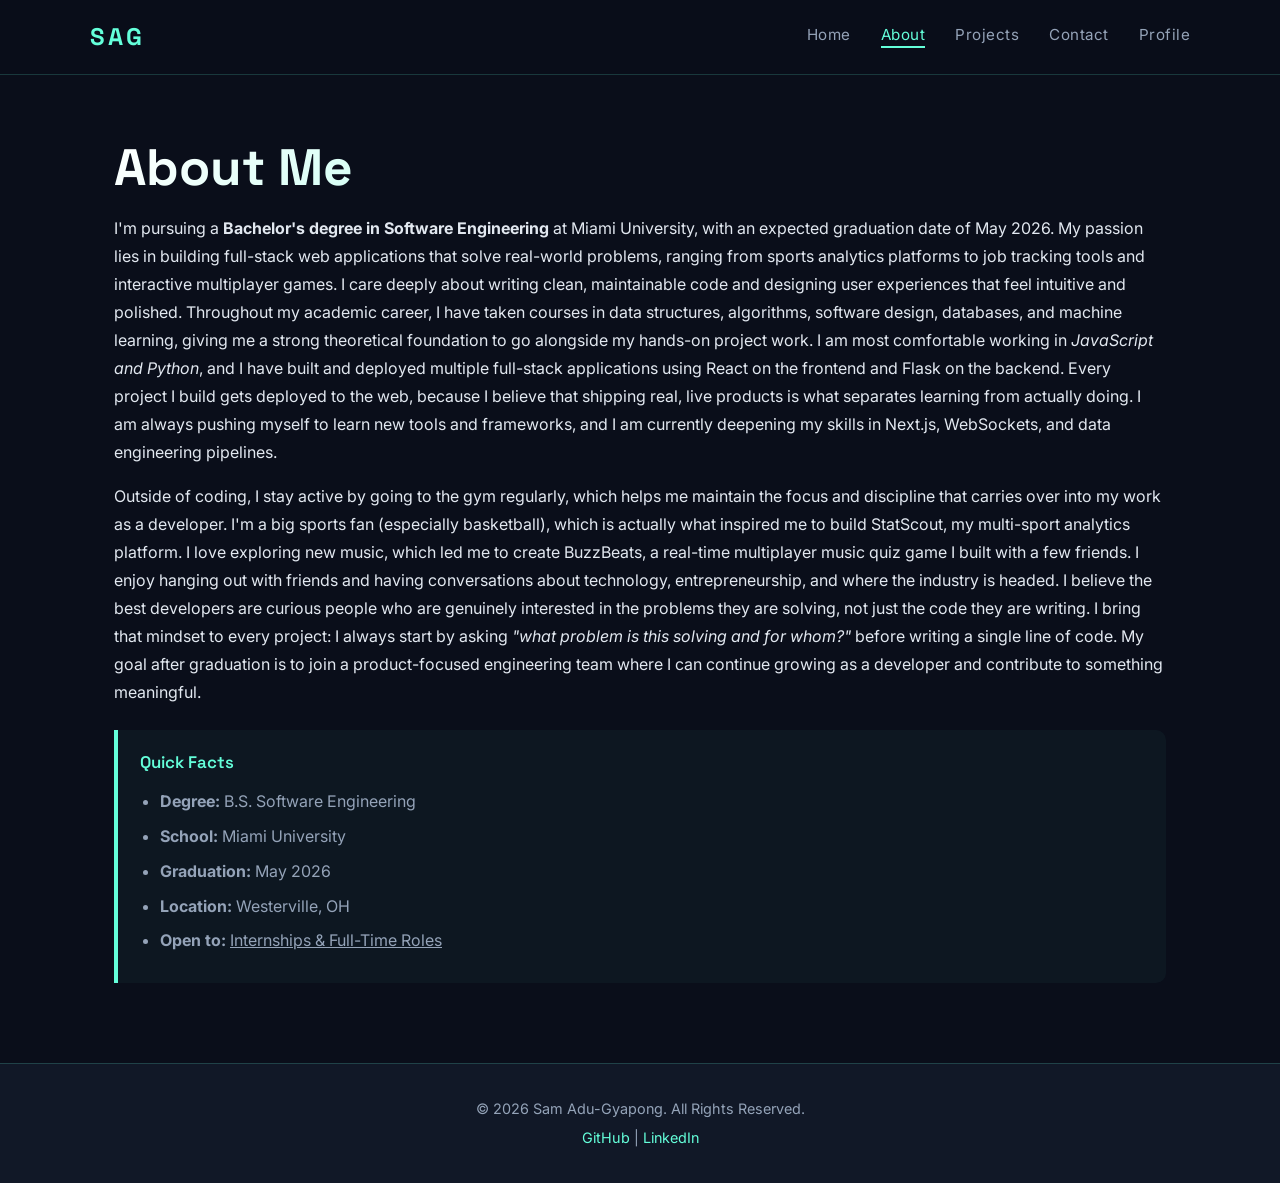
==== about.html @ db4a6cad "Redesign: remove section borders, richer card depth, hero viewport fit - Remove section wrapper bord" ====
<!DOCTYPE html>
<html lang="en">
<head>
    <meta charset="UTF-8">
    <meta name="viewport" content="width=device-width, initial-scale=1.0">
    <meta name="description" content="About Sam Adu-Gyapong - Full Stack Developer and Software Engineering Student at Miami University">
    <title>About | Sam Adu-Gyapong</title>
    <link rel="preconnect" href="https://fonts.googleapis.com">
    <link rel="preconnect" href="https://fonts.gstatic.com" crossorigin>
    <link href="https://fonts.googleapis.com/css2?family=Space+Grotesk:wght@300;400;600;700&family=Inter:wght@300;400;500&display=swap" rel="stylesheet">
    <link rel="stylesheet" href="styles.css">
</head>
<body>

    <!-- Navigation -->
    <header>
        <nav>
            <div class="logo">SAG</div>
            <ul>
                <li><a href="index.html">Home</a></li>
                <li><a href="about.html">About</a></li>
                <li><a href="projects.html">Projects</a></li>
                <li><a href="contact.html">Contact</a></li>
                <li><a href="materialize.html">Profile</a></li>
            </ul>
        </nav>
    </header>

    <main>

        <section id="about">
            <h1>About Me</h1>

            <p>
                I'm pursuing a <strong>Bachelor's degree in Software Engineering</strong> at Miami University, with an expected graduation date of May 2026.
                My passion lies in building full-stack web applications that solve real-world problems, ranging from sports analytics platforms to job tracking tools and interactive multiplayer games.
                I care deeply about writing clean, maintainable code and designing user experiences that feel intuitive and polished.
                Throughout my academic career, I have taken courses in data structures, algorithms, software design, databases, and machine learning, giving me a strong theoretical foundation to go alongside my hands-on project work.
                I am most comfortable working in <em>JavaScript and Python</em>, and I have built and deployed multiple full-stack applications using React on the frontend and Flask on the backend.
                Every project I build gets deployed to the web, because I believe that shipping real, live products is what separates learning from actually doing.
                I am always pushing myself to learn new tools and frameworks, and I am currently deepening my skills in Next.js, WebSockets, and data engineering pipelines.
            </p>
            <p>
                Outside of coding, I stay active by going to the gym regularly, which helps me maintain the focus and discipline that carries over into my work as a developer.
                I'm a big sports fan (especially basketball), which is actually what inspired me to build StatScout, my multi-sport analytics platform.
                I love exploring new music, which led me to create BuzzBeats, a real-time multiplayer music quiz game I built with a few friends.
                I enjoy hanging out with friends and having conversations about technology, entrepreneurship, and where the industry is headed.
                I believe the best developers are curious people who are genuinely interested in the problems they are solving, not just the code they are writing.
                I bring that mindset to every project: I always start by asking <em>"what problem is this solving and for whom?"</em> before writing a single line of code.
                My goal after graduation is to join a product-focused engineering team where I can continue growing as a developer and contribute to something meaningful.
            </p>

            <!-- Aside: Quick Facts -->
            <aside>
                <h3>Quick Facts</h3>
                <ul>
                    <li><strong>Degree:</strong> B.S. Software Engineering</li>
                    <li><strong>School:</strong> Miami University</li>
                    <li><strong>Graduation:</strong> May 2026</li>
                    <li><strong>Location:</strong> Westerville, OH</li>
                    <li><strong>Open to:</strong> <u>Internships &amp; Full-Time Roles</u></li>
                </ul>
            </aside>
        </section>

    </main>

    <!-- Footer -->
    <footer>
        <p>&copy; 2026 Sam Adu-Gyapong. All Rights Reserved.</p>
        <p>
            <a href="https://github.com/SamAduG1" target="_blank">GitHub</a> |
            <a href="https://www.linkedin.com/in/sam-adu-gyapong-6a8b8130a/" target="_blank">LinkedIn</a>
        </p>
    </footer>

    <!-- Back to top button -->
    <button id="back-to-top" title="Back to top">&#8679;</button>

    <script src="script.js"></script>
</body>
</html>
---- styles.css ----
/* ============================================
   styles.css — Sam Adu-Gyapong Portfolio
   IMS222 Project
   ============================================ */


/* ── CSS Variables (Color Palette) ── */
:root {
    --bg-main:       #0a0e1a;
    --bg-section:    #111827;
    --bg-card:       #1a2133;
    --bg-card-hover: #1f2845;
    --accent-cyan:   #64ffda;
    --accent-blue:   #60a5fa;
    --text-primary:  #e2e8f0;
    --text-muted:    #94a3b8;
    --border:        rgba(100, 255, 218, 0.18);
    --shadow:        0 4px 24px rgba(0, 0, 0, 0.4);
}


/* ── Keyframe Animations ── */
@keyframes fadeInUp {
    from {
        opacity: 0;
        transform: translateY(24px);
    }
    to {
        opacity: 1;
        transform: translateY(0);
    }
}

@keyframes pulse-glow {
    0%, 100% { box-shadow: 0 0 0 0 rgba(100, 255, 218, 0.3); }
    50%       { box-shadow: 0 0 0 8px rgba(100, 255, 218, 0); }
}

@keyframes gradient-shift {
    0%   { background-position: 0% 50%; }
    50%  { background-position: 100% 50%; }
    100% { background-position: 0% 50%; }
}


/* ── Body ── */
body {
    font-family: 'Inter', Arial, sans-serif;
    background-color: var(--bg-main);
    color: var(--text-primary);
    margin: 0;
    padding: 0;
    line-height: 1.75;
    overflow-x: hidden; /* prevent horizontal scroll on all screen sizes */
}

*, *::before, *::after {
    box-sizing: border-box;
}


/* ── Header & Navigation ── */
header {
    background-color: rgba(10, 14, 26, 0.92);
    backdrop-filter: blur(10px);
    border-bottom: 1px solid var(--border);
    padding: 16px 30px;
    position: sticky;
    top: 0;
    z-index: 100;
}

nav {
    display: flex;
    justify-content: space-between;
    align-items: center;
    max-width: 1100px;
    margin: 0 auto;
}

.logo {
    color: var(--accent-cyan);
    font-family: 'Space Grotesk', sans-serif;
    font-size: 1.5em;
    font-weight: 700;
    letter-spacing: 3px;
}

nav ul {
    list-style: none;
    margin: 0;
    padding: 0;
    display: flex;
    gap: 30px;
}

nav ul li a {
    color: var(--text-muted);
    text-decoration: none;
    font-size: 0.95em;
    letter-spacing: 0.5px;
    transition: color 0.2s ease;
}

nav ul li a:hover {
    color: var(--accent-cyan);
}


/* ── Main Content Wrapper ── */
main {
    max-width: 1100px;
    margin: 20px auto;
    padding: 0 24px;
}


/* ── Sections ── */
section {
    background-color: transparent;
    border: none;
    border-radius: 12px;
    padding: 36px 0;
    margin-bottom: 12px;
    animation: fadeInUp 0.5s ease both;
}


/* ── Headings ── */
h1 {
    font-family: 'Space Grotesk', sans-serif;
    font-size: 3.2em;
    font-weight: 700;
    background: linear-gradient(135deg, #ffffff 0%, var(--accent-cyan) 50%, var(--accent-blue) 100%);
    background-size: 200% 200%;
    -webkit-background-clip: text;
    -webkit-text-fill-color: transparent;
    background-clip: text;
    animation: gradient-shift 5s ease infinite;
    margin: 8px 0 12px 0;
    line-height: 1.15;
}

h2 {
    font-family: 'Space Grotesk', sans-serif;
    color: var(--text-primary);
    font-size: 1.6em;
    font-weight: 600;
    border-bottom: 1px solid var(--border);
    padding-bottom: 8px;
    margin-bottom: 18px;
}

h3 {
    font-family: 'Space Grotesk', sans-serif;
    color: var(--accent-cyan);
    font-size: 1.05em;
    font-weight: 600;
    margin-bottom: 8px;
}


/* ── Lists ── */
ul {
    padding-left: 20px;
    margin: 10px 0;
    color: var(--text-muted);
}

ul li {
    margin-bottom: 6px;
    line-height: 1.8;
}

ol {
    padding-left: 20px;
    margin: 10px 0;
    color: var(--text-muted);
}

ol li {
    margin-bottom: 6px;
    line-height: 1.8;
}


/* ── Table ── */
table {
    width: 100%;
    border-collapse: collapse;
    margin: 20px 0;
    font-size: 0.92em;
}

th {
    background-color: rgba(100, 255, 218, 0.08);
    color: var(--accent-cyan);
    padding: 12px 16px;
    text-align: left;
    font-family: 'Space Grotesk', sans-serif;
    font-weight: 600;
    letter-spacing: 0.5px;
    border-bottom: 1px solid var(--border);
}

td {
    padding: 11px 16px;
    border-bottom: 1px solid rgba(255,255,255,0.06);
    color: var(--text-muted);
}

tr:hover td {
    background-color: rgba(100, 255, 218, 0.04);
    color: var(--text-primary);
}


/* ── Aside ── */
aside {
    background-color: rgba(100, 255, 218, 0.04);
    border-left: 4px solid var(--accent-cyan);
    padding: 18px 22px;
    margin: 24px 0;
    border-radius: 0 10px 10px 0;
}

aside h3 {
    margin-top: 0;
    color: var(--accent-cyan);
}

aside p, aside ul, aside li {
    color: var(--text-muted);
}


/* ── Links (general) ── */
a {
    color: var(--accent-cyan);
    text-decoration: none;
    transition: color 0.2s ease;
}

a:hover {
    color: var(--accent-blue);
}


/* ── Footer ── */
footer {
    background-color: var(--bg-section);
    border-top: 1px solid var(--border);
    color: var(--text-muted);
    text-align: center;
    padding: 28px 20px;
    margin-top: 10px;
    font-size: 0.9em;
}

footer p { margin: 4px 0; }

footer a {
    color: var(--accent-cyan);
}

footer a:hover {
    color: var(--accent-blue);
}


/* ── Hero Section (base — overridden by #hero layout block below) ── */

.hero-text {
    flex: 1;
}

/* The "Hello, I'm" greeting styled as a pill badge */
.hero-greeting {
    display: inline-block;
    background: rgba(100, 255, 218, 0.08);
    border: 1px solid var(--accent-cyan);
    color: var(--accent-cyan);
    padding: 5px 16px;
    border-radius: 999px;
    font-size: 0.85em;
    letter-spacing: 1.5px;
    text-transform: uppercase;
    margin-bottom: 10px;
    font-family: 'Space Grotesk', sans-serif;
}

.hero-text h2 {
    color: var(--text-muted);
    font-size: 1.15em;
    font-weight: 400;
    border: none;
    padding: 0;
    margin: 0 0 16px 0;
}

.hero-text p:not(.hero-greeting) {
    color: var(--text-muted);
    max-width: 520px;
    margin-bottom: 24px;
}

.hero-image img {
    width: 280px;
    height: 280px;
    border-radius: 50%;
    object-fit: cover;
    object-position: center 20%;
    border: 3px solid var(--accent-cyan);
    animation: pulse-glow 3s ease infinite;
}

.hero-links {
    display: flex;
    gap: 14px;
    flex-wrap: wrap;
}

.hero-links a {
    padding: 11px 26px;
    border-radius: 6px;
    font-family: 'Space Grotesk', sans-serif;
    font-weight: 600;
    font-size: 0.9em;
    letter-spacing: 0.5px;
    transition: transform 0.2s ease, box-shadow 0.2s ease;
}

.hero-links a:first-child {
    background-color: var(--accent-cyan);
    color: #0a0e1a;
}

.hero-links a:nth-child(2) {
    background: transparent;
    border: 1px solid var(--accent-cyan);
    color: var(--accent-cyan);
}

.hero-links a.resume-btn {
    background: transparent;
    border: 1px solid var(--text-muted);
    color: var(--text-muted);
}

.hero-links a:hover {
    transform: translateY(-2px);
    box-shadow: 0 6px 20px rgba(100, 255, 218, 0.25);
    color: inherit;
}


/* ── Stats Row ── */
.stats-row {
    display: flex;
    gap: 16px;
    flex-wrap: wrap;
    margin-bottom: 28px;
}

.stat-item {
    flex: 1;
    min-width: 120px;
    background: linear-gradient(135deg, #0d1224 0%, #112240 100%);
    border: 1px solid rgba(100, 255, 218, 0.12);
    border-radius: 10px;
    padding: 20px 16px;
    text-align: center;
    transition: border-color 0.2s ease, transform 0.2s ease;
}

.stat-item:hover {
    border-color: var(--accent-cyan);
    transform: translateY(-3px);
}

.stat-item .stat-number {
    display: block;
    color: var(--accent-cyan);
    font-family: 'Space Grotesk', sans-serif;
    font-size: 2em;
    font-weight: 700;
    line-height: 1;
}

.stat-item .stat-label {
    display: block;
    color: var(--text-muted);
    font-size: 0.78em;
    text-transform: uppercase;
    letter-spacing: 1px;
    margin-top: 6px;
}


/* ── Skills Icon Grid ── */
.skills-icon-grid {
    display: flex;
    gap: 16px;
    flex-wrap: wrap;
    margin-bottom: 24px;
}

.skill-col {
    flex: 1;
    min-width: 160px;
    background-color: #0d1224;
    border: 1px solid rgba(100, 255, 218, 0.12);
    border-radius: 10px;
    padding: 18px 22px;
    transition: border-color 0.2s ease, transform 0.2s ease;
}

.skill-col:hover {
    border-color: rgba(100, 255, 218, 0.35);
    transform: translateY(-3px);
}

.skill-col h3 {
    margin-top: 0;
    margin-bottom: 14px;
    border-left: 3px solid var(--accent-cyan);
    padding-left: 10px;
    font-size: 1em;
}

.skill-icon-list {
    list-style: none;
    padding: 0;
    margin: 0;
}

.skill-icon-list li {
    padding: 9px 0;
    border-bottom: 1px solid rgba(100, 255, 218, 0.08);
    color: var(--text-primary);
    font-size: 0.9em;
    display: flex;
    align-items: center;
    gap: 10px;
    margin-bottom: 0;
}

.skill-icon-list li:last-child {
    border-bottom: none;
    padding-bottom: 0;
}

.skill-icon-list li::before {
    content: '▸';
    color: var(--accent-cyan);
    font-size: 0.75em;
    flex-shrink: 0;
}


/* ── Skills Grid (legacy, kept for backward compat) ── */
.skills-grid {
    display: flex;
    gap: 16px;
    flex-wrap: wrap;
    margin-bottom: 24px;
}

.skill-card {
    background-color: var(--bg-card);
    border: 1px solid var(--border);
    border-radius: 10px;
    padding: 18px 22px;
    flex: 1;
    min-width: 160px;
    transition: border-color 0.2s ease, transform 0.2s ease;
}

.skill-card:hover {
    border-color: var(--accent-cyan);
    transform: translateY(-3px);
}

.skill-card h3 {
    margin-top: 0;
    margin-bottom: 12px;
}


/* ── Project Preview Grid (Home Page) ── */
.project-preview-grid {
    display: flex;
    gap: 18px;
    flex-wrap: wrap;
}

.project-preview {
    flex: 1;
    min-width: 200px;
    background-color: #0d1224;
    border: 1px solid rgba(100, 255, 218, 0.12);
    border-radius: 10px;
    padding: 16px;
    transition: border-color 0.2s ease, transform 0.2s ease;
}

.project-preview:hover {
    border-color: var(--accent-cyan);
    transform: translateY(-4px);
}

.project-preview img {
    width: 100%;
    border-radius: 6px;
    margin-bottom: 12px;
    opacity: 0.85;
    transition: opacity 0.2s ease;
}

.project-preview:hover img {
    opacity: 1;
}

.project-preview h3 {
    margin: 0 0 8px 0;
}

.project-preview p {
    color: var(--text-muted);
    font-size: 0.9em;
    margin: 0 0 12px 0;
}


/* ── Project Cards (Projects Page) ── */
article.project-card {
    display: flex;
    gap: 28px;
    margin-bottom: 20px;
    padding: 28px;
    background-color: #0d1224;
    border: 1px solid rgba(100, 255, 218, 0.12);
    border-radius: 12px;
    transition: border-color 0.2s ease, transform 0.2s ease;
}

article.project-card:hover {
    border-color: var(--accent-cyan);
    transform: translateY(-3px);
}

.project-image {
    display: flex;
    flex-direction: column;
    align-items: center;
    gap: 12px;
    flex-shrink: 0;
}

.project-image img {
    width: 220px;
    border-radius: 8px;
    object-fit: cover;
    opacity: 0.85;
}

/* Live site button under the project image */
.project-live-link {
    display: block;
    width: 220px;
    text-align: center;
    background-color: var(--accent-cyan);
    color: #0a0e1a;
    padding: 9px 0;
    border-radius: 6px;
    font-family: 'Space Grotesk', sans-serif;
    font-size: 0.85em;
    font-weight: 700;
    letter-spacing: 0.3px;
    transition: transform 0.2s ease, box-shadow 0.2s ease;
}

.project-live-link:hover {
    transform: translateY(-2px);
    box-shadow: 0 4px 14px rgba(100, 255, 218, 0.3);
    color: #0a0e1a;
}

.project-tech {
    color: var(--accent-cyan);
    font-style: italic;
    font-size: 0.85em;
    margin-bottom: 12px;
    opacity: 0.8;
}

.project-details p {
    color: var(--text-muted);
}

.project-links {
    margin-top: 18px;
    display: flex;
    gap: 10px;
}

.project-links a {
    padding: 8px 20px;
    border-radius: 6px;
    font-size: 0.88em;
    font-family: 'Space Grotesk', sans-serif;
    font-weight: 600;
    transition: transform 0.2s ease, box-shadow 0.2s ease;
}

.project-link-primary {
    background-color: var(--accent-cyan);
    color: #0a0e1a;
}

.project-link-secondary {
    border: 1px solid var(--border);
    color: var(--text-muted);
}

.project-links a:hover {
    transform: translateY(-2px);
    box-shadow: 0 4px 14px rgba(100, 255, 218, 0.2);
    color: inherit;
}


/* ── Clickable project preview card ── */
a.project-preview-link {
    display: block;
    text-decoration: none;
    color: inherit;
    flex: 1;
    min-width: 200px;
}


/* ── Contact Page ── */
#contact-content {
    display: flex;
    gap: 32px;
}

#contact-form {
    flex: 2;
}

#contact-info {
    flex: 1;
}

.form-group {
    margin-bottom: 18px;
}

.form-group label {
    display: block;
    font-family: 'Space Grotesk', sans-serif;
    font-weight: 600;
    font-size: 0.9em;
    color: var(--text-primary);
    margin-bottom: 6px;
    letter-spacing: 0.3px;
}

.form-group input,
.form-group textarea {
    width: 100%;
    padding: 11px 14px;
    background-color: var(--bg-card);
    border: 1px solid var(--border);
    border-radius: 7px;
    color: var(--text-primary);
    font-size: 0.95em;
    font-family: 'Inter', sans-serif;
    box-sizing: border-box;
    transition: border-color 0.2s ease, box-shadow 0.2s ease;
}

.form-group input:focus,
.form-group textarea:focus {
    outline: none;
    border-color: var(--accent-cyan);
    box-shadow: 0 0 0 3px rgba(100, 255, 218, 0.1);
}

.form-group input::placeholder,
.form-group textarea::placeholder {
    color: var(--text-muted);
    opacity: 0.6;
}

button[type="submit"] {
    background-color: var(--accent-cyan);
    color: #0a0e1a;
    border: none;
    padding: 12px 32px;
    border-radius: 7px;
    cursor: pointer;
    font-family: 'Space Grotesk', sans-serif;
    font-size: 0.95em;
    font-weight: 700;
    letter-spacing: 0.5px;
    transition: transform 0.2s ease, box-shadow 0.2s ease;
}

button[type="submit"]:hover {
    transform: translateY(-2px);
    box-shadow: 0 6px 20px rgba(100, 255, 218, 0.3);
}

.contact-item {
    margin-bottom: 22px;
}

.contact-item p {
    color: var(--text-muted);
    margin: 4px 0;
}

/* ── Page Header Sections ── */
#page-header h1 {
    font-size: 2.6em;
}

#page-header p {
    color: var(--text-muted);
    max-width: 700px;
}

/* ── Contact Page ── */
#contact-page h1 {
    font-size: 2.6em;
    margin-bottom: 6px;
}

.contact-intro {
    color: var(--text-muted);
    max-width: 600px;
    margin-bottom: 28px;
    font-size: 1em;
}


/* ── Active nav link ── */
nav ul li a.active {
    color: var(--accent-cyan);
    border-bottom: 2px solid var(--accent-cyan);
    padding-bottom: 2px;
}


/* ── Hero layout ── */
#hero {
    display: flex;
    gap: 48px;
    align-items: center;
    padding: 44px 48px;
    position: relative;
    overflow: hidden;
    background: linear-gradient(135deg, #0d1224 0%, #0a1628 100%);
    border-radius: 16px;
}

/* Decorative radial glow behind the name */
#hero::before {
    content: '';
    position: absolute;
    top: -80px;
    right: -80px;
    width: 480px;
    height: 480px;
    background: radial-gradient(circle, rgba(100, 255, 218, 0.07) 0%, transparent 70%);
    pointer-events: none;
}

#hero h1 {
    font-size: 4em;
}

#hero #hero-subtitle {
    color: var(--accent-cyan);
    font-size: 1.4em;
    font-weight: 400;
    border: none;
    padding: 0;
    margin: 0 0 18px 0;
    min-height: 1.6em; /* prevents layout jump during typewriter */
}

/* Typewriter cursor */
#hero #hero-subtitle::after {
    content: '|';
    animation: blink 0.75s step-end infinite;
    color: var(--accent-cyan);
    margin-left: 2px;
}

@keyframes blink {
    0%, 100% { opacity: 1; }
    50%       { opacity: 0; }
}

/* Tech stack pill tags below the hero description */
.hero-tech-tags {
    display: flex;
    gap: 10px;
    flex-wrap: wrap;
    margin-bottom: 28px;
}

.hero-tech-tags span {
    background: rgba(100, 255, 218, 0.07);
    border: 1px solid var(--border);
    color: var(--text-muted);
    padding: 4px 14px;
    border-radius: 999px;
    font-size: 0.82em;
    font-family: 'Space Grotesk', sans-serif;
    letter-spacing: 0.5px;
}


/* ── Scroll reveal animations ── */
.reveal {
    opacity: 0;
    transform: translateY(20px);
    transition: opacity 0.55s ease, transform 0.55s ease;
}

.reveal.visible {
    opacity: 1;
    transform: translateY(0);
}


/* ── Back to top button ── */
#back-to-top {
    position: fixed;
    bottom: 32px;
    right: 32px;
    background-color: var(--accent-cyan);
    color: #0a0e1a;
    border: none;
    width: 44px;
    height: 44px;
    border-radius: 50%;
    font-size: 1.5em;
    cursor: pointer;
    display: none;
    align-items: center;
    justify-content: center;
    box-shadow: 0 4px 16px rgba(100, 255, 218, 0.3);
    transition: transform 0.2s ease, box-shadow 0.2s ease;
    z-index: 999;
}

#back-to-top.show {
    display: flex;
}

#back-to-top:hover {
    transform: translateY(-3px);
    box-shadow: 0 6px 22px rgba(100, 255, 218, 0.45);
}


/* ── Contact form success message ── */
#form-success {
    display: none;
    margin-top: 16px;
    padding: 14px 18px;
    background: rgba(100, 255, 218, 0.08);
    border: 1px solid var(--accent-cyan);
    border-radius: 8px;
    color: var(--accent-cyan);
    font-family: 'Space Grotesk', sans-serif;
    font-size: 0.95em;
}


/* ============================================
   RESPONSIVE — Tablet (max 768px)
   ============================================ */
@media (max-width: 768px) {

    /* Nav: tighten spacing */
    header {
        padding: 14px 20px;
    }

    nav ul {
        gap: 16px;
    }

    .logo {
        font-size: 1.2em;
    }

    /* Main padding */
    main {
        margin: 20px auto;
        padding: 0 16px;
    }

    section {
        padding: 24px 20px;
    }

    /* Hero: stack vertically */
    #hero {
        flex-direction: column-reverse;
        text-align: center;
        padding: 32px 24px;
        gap: 20px;
    }

    #hero h1 {
        font-size: 2.6em;
    }

    #hero #hero-subtitle {
        font-size: 1.1em;
    }

    .hero-text p:not(.hero-greeting) {
        max-width: 100%;
    }

    .hero-links {
        justify-content: center;
    }

    .hero-tech-tags {
        justify-content: center;
    }

    .hero-image img {
        width: 160px;
        height: 160px;
    }

    /* Stats row: two columns on tablet */
    .stats-row {
        gap: 12px;
    }

    .stat-item {
        min-width: calc(50% - 8px);
    }

    /* Skills grids: single column, full width */
    .skills-grid,
    .skills-icon-grid {
        flex-direction: column;
    }

    .skill-card,
    .skill-col {
        min-width: 0;
        width: 100%;
    }

    /* Project previews: single column */
    .project-preview-grid {
        flex-direction: column;
    }

    .project-preview {
        min-width: 0;
        width: 100%;
    }

    /* Project cards: stack image above details */
    article.project-card {
        flex-direction: column;
    }

    .project-image {
        width: 100%;
    }

    .project-image img {
        width: 100%;
        max-height: 220px;
        object-fit: cover;
    }

    .project-live-link {
        width: 100%;
    }

    /* Contact: stack form above info */
    #contact-content {
        flex-direction: column;
    }

    /* Tables: scroll horizontally instead of overflowing */
    table {
        display: block;
        overflow-x: auto;
        white-space: nowrap;
    }
}


/* ============================================
   RESPONSIVE — Mobile (max 480px)
   ============================================ */
@media (max-width: 480px) {

    /* Nav: smaller links */
    nav ul {
        gap: 12px;
    }

    nav ul li a {
        font-size: 0.85em;
    }

    /* Hero */
    #hero h1 {
        font-size: 2em;
    }

    .hero-links {
        flex-direction: column;
        align-items: center;
    }

    .hero-links a {
        width: 100%;
        text-align: center;
    }

    /* Skills and project previews already single column from 768px breakpoint */

    /* Section headings */
    h1 {
        font-size: 1.8em;
    }

    h2 {
        font-size: 1.3em;
    }

    /* Back to top: smaller, closer to edge */
    #back-to-top {
        bottom: 20px;
        right: 20px;
        width: 38px;
        height: 38px;
        font-size: 1.2em;
    }
}
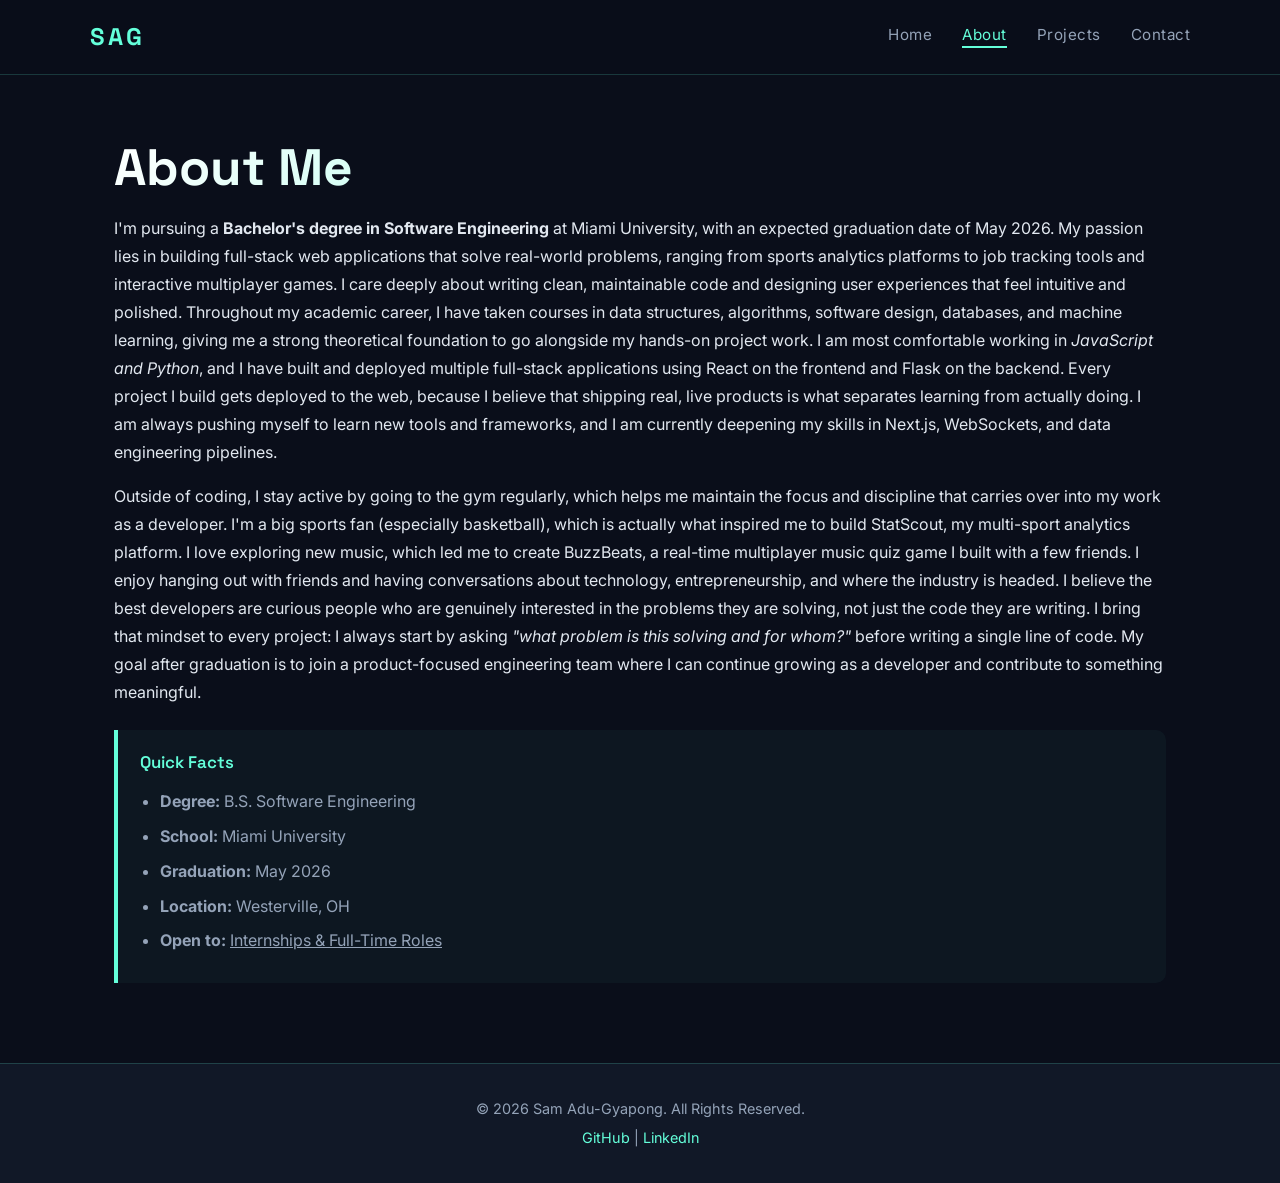
==== commit 2a9a3ee8: "Portfolio redesign: icons, card redesign, CTA, remove materialize page - Add Material Icons to skill" ====
--- a/about.html
+++ b/about.html
@@ -21,7 +21,7 @@
                 <li><a href="about.html">About</a></li>
                 <li><a href="projects.html">Projects</a></li>
                 <li><a href="contact.html">Contact</a></li>
-                <li><a href="materialize.html">Profile</a></li>
+                
             </ul>
         </nav>
     </header>
--- a/styles.css
+++ b/styles.css
@@ -357,9 +357,9 @@
 /* ── Stats Row ── */
 .stats-row {
     display: flex;
-    gap: 16px;
+    gap: 20px;
     flex-wrap: wrap;
-    margin-bottom: 28px;
+    margin-bottom: 36px;
 }
 
 .stat-item {
@@ -368,7 +368,7 @@
     background: linear-gradient(135deg, #0d1224 0%, #112240 100%);
     border: 1px solid rgba(100, 255, 218, 0.12);
     border-radius: 10px;
-    padding: 20px 16px;
+    padding: 28px 20px;
     text-align: center;
     transition: border-color 0.2s ease, transform 0.2s ease;
 }
@@ -400,7 +400,7 @@
 /* ── Skills Icon Grid ── */
 .skills-icon-grid {
     display: flex;
-    gap: 16px;
+    gap: 20px;
     flex-wrap: wrap;
     margin-bottom: 24px;
 }
@@ -411,7 +411,7 @@
     background-color: #0d1224;
     border: 1px solid rgba(100, 255, 218, 0.12);
     border-radius: 10px;
-    padding: 18px 22px;
+    padding: 22px 24px;
     transition: border-color 0.2s ease, transform 0.2s ease;
 }
 
@@ -451,10 +451,14 @@
 }
 
 .skill-icon-list li::before {
-    content: '▸';
-    color: var(--accent-cyan);
-    font-size: 0.75em;
+    content: none;
+}
+
+.skill-icon-list li i.material-icons {
+    color: var(--accent-cyan);
+    font-size: 18px;
     flex-shrink: 0;
+    vertical-align: middle;
 }
 
 
@@ -490,45 +494,99 @@
 /* ── Project Preview Grid (Home Page) ── */
 .project-preview-grid {
     display: flex;
-    gap: 18px;
+    gap: 20px;
     flex-wrap: wrap;
+    margin-bottom: 20px;
 }
 
 .project-preview {
     flex: 1;
-    min-width: 200px;
+    min-width: 220px;
     background-color: #0d1224;
     border: 1px solid rgba(100, 255, 218, 0.12);
     border-radius: 10px;
-    padding: 16px;
-    transition: border-color 0.2s ease, transform 0.2s ease;
+    overflow: hidden;
+    display: flex;
+    flex-direction: column;
+    cursor: pointer;
+    transition: border-color 0.25s ease, transform 0.25s ease, box-shadow 0.25s ease;
 }
 
 .project-preview:hover {
     border-color: var(--accent-cyan);
-    transform: translateY(-4px);
-}
-
-.project-preview img {
+    transform: translateY(-5px);
+    box-shadow: 0 12px 36px rgba(0, 0, 0, 0.4);
+}
+
+.project-preview-image img {
     width: 100%;
-    border-radius: 6px;
-    margin-bottom: 12px;
-    opacity: 0.85;
-    transition: opacity 0.2s ease;
-}
-
-.project-preview:hover img {
-    opacity: 1;
-}
-
-.project-preview h3 {
+    height: 190px;
+    object-fit: cover;
+    display: block;
+    transition: opacity 0.25s ease;
+}
+
+.project-preview:hover .project-preview-image img {
+    opacity: 0.9;
+}
+
+.project-preview-content {
+    padding: 16px 18px;
+    flex: 1;
+}
+
+.project-preview-content h3 {
     margin: 0 0 8px 0;
-}
-
-.project-preview p {
-    color: var(--text-muted);
-    font-size: 0.9em;
-    margin: 0 0 12px 0;
+    font-size: 1.05em;
+}
+
+.project-preview-content p {
+    color: var(--text-muted);
+    font-size: 0.88em;
+    margin: 0;
+    line-height: 1.65;
+}
+
+.project-tech-badges {
+    display: flex;
+    flex-wrap: wrap;
+    gap: 6px;
+    margin-bottom: 10px;
+}
+
+.project-tech-badge {
+    background: rgba(96, 165, 250, 0.1);
+    color: var(--accent-blue);
+    border-radius: 4px;
+    padding: 2px 9px;
+    font-size: 0.74em;
+    font-family: 'Space Grotesk', sans-serif;
+    letter-spacing: 0.3px;
+}
+
+.project-preview-action {
+    padding: 12px 18px;
+    border-top: 1px solid rgba(100, 255, 218, 0.08);
+    display: flex;
+    gap: 16px;
+}
+
+.project-preview-action a {
+    font-size: 0.82em;
+    font-family: 'Space Grotesk', sans-serif;
+    font-weight: 600;
+    text-transform: uppercase;
+    letter-spacing: 0.8px;
+    color: var(--accent-cyan);
+    transition: color 0.2s ease;
+}
+
+.project-preview-action a:last-child {
+    color: var(--text-muted);
+}
+
+.project-preview-action a:hover {
+    color: var(--accent-cyan) !important;
 }
 
 
@@ -637,6 +695,73 @@
     color: inherit;
     flex: 1;
     min-width: 200px;
+}
+
+
+/* ── CTA Section ── */
+#cta {
+    text-align: center;
+    padding: 56px 48px;
+    background: linear-gradient(135deg, #0d1224 0%, #112240 100%);
+    border-radius: 16px;
+    margin-top: 8px;
+}
+
+#cta h2 {
+    border: none;
+    padding: 0;
+    font-size: 2em;
+    margin-bottom: 12px;
+}
+
+#cta > p {
+    color: var(--text-muted);
+    margin-bottom: 32px;
+    font-size: 1em;
+}
+
+.cta-links {
+    display: flex;
+    gap: 16px;
+    justify-content: center;
+    flex-wrap: wrap;
+}
+
+.cta-btn-filled {
+    background-color: var(--accent-cyan);
+    color: #0a0e1a;
+    padding: 13px 34px;
+    border-radius: 6px;
+    font-family: 'Space Grotesk', sans-serif;
+    font-weight: 700;
+    font-size: 0.9em;
+    letter-spacing: 0.5px;
+    transition: transform 0.2s ease, box-shadow 0.2s ease;
+}
+
+.cta-btn-filled:hover {
+    transform: translateY(-2px);
+    box-shadow: 0 6px 20px rgba(100, 255, 218, 0.3);
+    color: #0a0e1a;
+}
+
+.cta-btn-outline {
+    background: transparent;
+    border: 1px solid var(--accent-cyan);
+    color: var(--accent-cyan);
+    padding: 13px 34px;
+    border-radius: 6px;
+    font-family: 'Space Grotesk', sans-serif;
+    font-weight: 600;
+    font-size: 0.9em;
+    letter-spacing: 0.5px;
+    transition: background-color 0.2s ease, transform 0.2s ease;
+}
+
+.cta-btn-outline:hover {
+    background-color: rgba(100, 255, 218, 0.08);
+    transform: translateY(-2px);
+    color: var(--accent-cyan);
 }
 
 
@@ -947,7 +1072,7 @@
 
     /* Stats row: two columns on tablet */
     .stats-row {
-        gap: 12px;
+        gap: 14px;
     }
 
     .stat-item {
@@ -964,6 +1089,15 @@
     .skill-col {
         min-width: 0;
         width: 100%;
+    }
+
+    /* CTA */
+    #cta {
+        padding: 40px 24px;
+    }
+
+    #cta h2 {
+        font-size: 1.6em;
     }
 
     /* Project previews: single column */
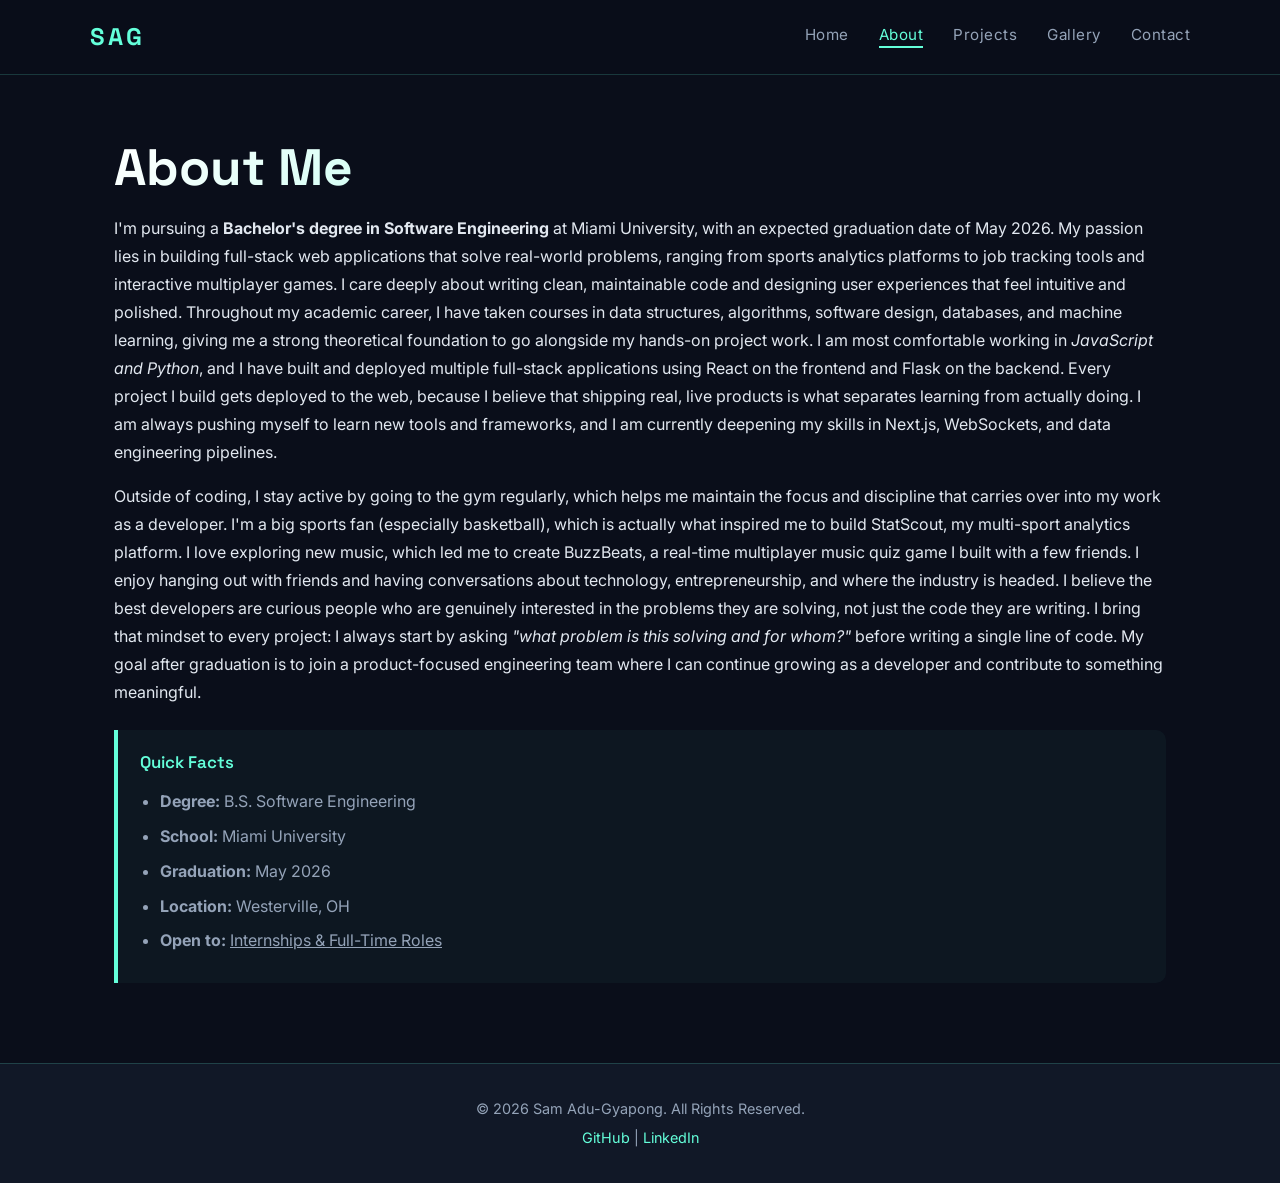
==== commit 9d1b65f3: "BuzzBeats live: new screenshot, stack, description + sync gallery page - New BuzzBeats screenshot (d" ====
--- a/about.html
+++ b/about.html
@@ -20,6 +20,7 @@
                 <li><a href="index.html">Home</a></li>
                 <li><a href="about.html">About</a></li>
                 <li><a href="projects.html">Projects</a></li>
+                <li><a href="gallery.html">Gallery</a></li>
                 <li><a href="contact.html">Contact</a></li>
                 
             </ul>
--- a/styles.css
+++ b/styles.css
@@ -695,6 +695,87 @@
     color: inherit;
     flex: 1;
     min-width: 200px;
+}
+
+
+/* ── Image Card Gallery ── */
+.card-gallery {
+    display: flex;
+    flex-wrap: wrap;
+    gap: 22px;
+    margin-bottom: 36px;
+}
+
+.image-card {
+    flex: 1 1 calc(33.33% - 16px);
+    max-width: calc(33.33% - 16px);
+    background-color: #0d1224;
+    border: 1px solid rgba(100, 255, 218, 0.12);
+    border-radius: 10px;
+    overflow: hidden;
+    transition: transform 0.25s ease, box-shadow 0.25s ease, border-color 0.25s ease;
+}
+
+.image-card:hover {
+    transform: translateY(-6px);
+    box-shadow: 0 14px 40px rgba(0, 0, 0, 0.45);
+    border-color: rgba(100, 255, 218, 0.4);
+}
+
+.image-card img {
+    width: 100%;
+    height: 200px;
+    object-fit: cover;
+    display: block;
+    transition: opacity 0.25s ease;
+}
+
+.image-card:hover img {
+    opacity: 0.88;
+}
+
+.image-card-caption {
+    padding: 16px 18px 18px;
+}
+
+.image-card-caption h3 {
+    font-family: 'Space Grotesk', sans-serif;
+    color: var(--text-primary);
+    font-size: 1rem;
+    font-weight: 600;
+    margin: 0 0 6px 0;
+}
+
+.image-card-caption p {
+    color: var(--text-muted);
+    font-size: 0.86em;
+    margin: 0 0 10px 0;
+    line-height: 1.65;
+}
+
+.card-tag {
+    display: inline-block;
+    background: rgba(100, 255, 218, 0.07);
+    color: var(--accent-cyan);
+    border: 1px solid rgba(100, 255, 218, 0.2);
+    border-radius: 4px;
+    padding: 2px 9px;
+    font-size: 0.72em;
+    font-family: 'Space Grotesk', sans-serif;
+    letter-spacing: 0.3px;
+    margin-right: 4px;
+    margin-top: 2px;
+}
+
+.gallery-row-label {
+    font-family: 'Space Grotesk', sans-serif;
+    color: var(--accent-cyan);
+    font-size: 0.8em;
+    text-transform: uppercase;
+    letter-spacing: 2px;
+    margin: 28px 0 14px 0;
+    border-left: 3px solid var(--accent-cyan);
+    padding-left: 10px;
 }
 
 
@@ -1100,6 +1181,12 @@
         font-size: 1.6em;
     }
 
+    /* Image cards: 2 per row on tablet */
+    .image-card {
+        flex: 1 1 calc(50% - 12px);
+        max-width: calc(50% - 12px);
+    }
+
     /* Project previews: single column */
     .project-preview-grid {
         flex-direction: column;
@@ -1173,6 +1260,12 @@
     }
 
     /* Skills and project previews already single column from 768px breakpoint */
+
+    /* Image cards: 1 per row on mobile */
+    .image-card {
+        flex: 1 1 100%;
+        max-width: 100%;
+    }
 
     /* Section headings */
     h1 {
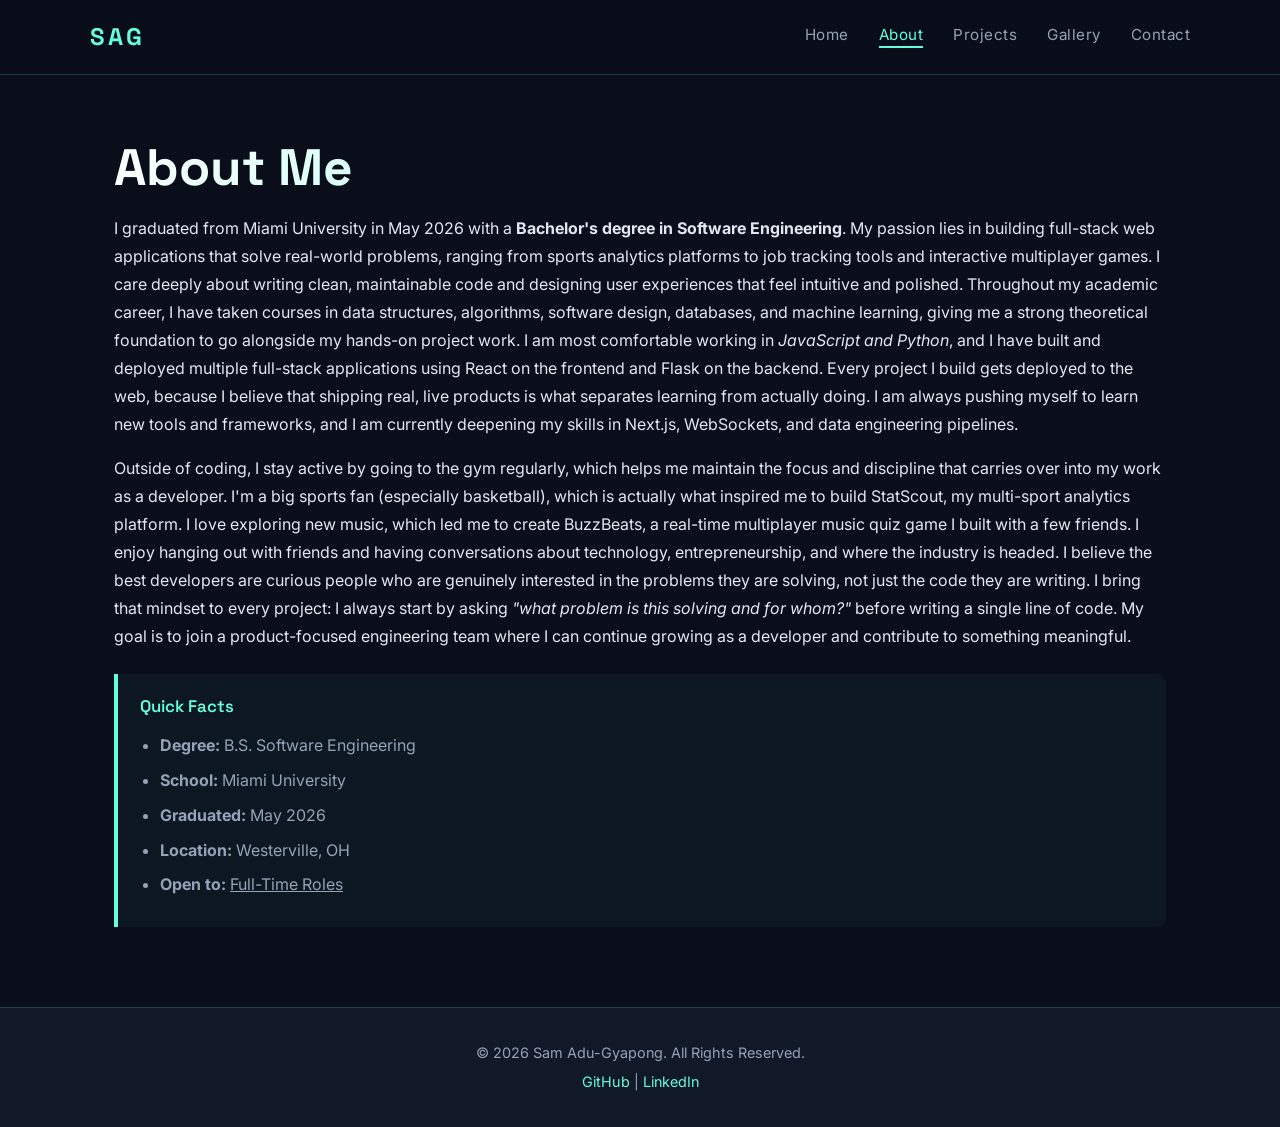
==== commit 0c5aba52: "Update portfolio: reflect graduation, remove student/upcoming references" ====
--- a/about.html
+++ b/about.html
@@ -3,7 +3,7 @@
 <head>
     <meta charset="UTF-8">
     <meta name="viewport" content="width=device-width, initial-scale=1.0">
-    <meta name="description" content="About Sam Adu-Gyapong - Full Stack Developer and Software Engineering Student at Miami University">
+    <meta name="description" content="About Sam Adu-Gyapong - Full Stack Software Engineer and Miami University Graduate">
     <title>About | Sam Adu-Gyapong</title>
     <link rel="preconnect" href="https://fonts.googleapis.com">
     <link rel="preconnect" href="https://fonts.gstatic.com" crossorigin>
@@ -33,7 +33,7 @@
             <h1>About Me</h1>
 
             <p>
-                I'm pursuing a <strong>Bachelor's degree in Software Engineering</strong> at Miami University, with an expected graduation date of May 2026.
+                I graduated from Miami University in May 2026 with a <strong>Bachelor's degree in Software Engineering</strong>.
                 My passion lies in building full-stack web applications that solve real-world problems, ranging from sports analytics platforms to job tracking tools and interactive multiplayer games.
                 I care deeply about writing clean, maintainable code and designing user experiences that feel intuitive and polished.
                 Throughout my academic career, I have taken courses in data structures, algorithms, software design, databases, and machine learning, giving me a strong theoretical foundation to go alongside my hands-on project work.
@@ -48,7 +48,7 @@
                 I enjoy hanging out with friends and having conversations about technology, entrepreneurship, and where the industry is headed.
                 I believe the best developers are curious people who are genuinely interested in the problems they are solving, not just the code they are writing.
                 I bring that mindset to every project: I always start by asking <em>"what problem is this solving and for whom?"</em> before writing a single line of code.
-                My goal after graduation is to join a product-focused engineering team where I can continue growing as a developer and contribute to something meaningful.
+                My goal is to join a product-focused engineering team where I can continue growing as a developer and contribute to something meaningful.
             </p>
 
             <!-- Aside: Quick Facts -->
@@ -57,9 +57,9 @@
                 <ul>
                     <li><strong>Degree:</strong> B.S. Software Engineering</li>
                     <li><strong>School:</strong> Miami University</li>
-                    <li><strong>Graduation:</strong> May 2026</li>
+                    <li><strong>Graduated:</strong> May 2026</li>
                     <li><strong>Location:</strong> Westerville, OH</li>
-                    <li><strong>Open to:</strong> <u>Internships &amp; Full-Time Roles</u></li>
+                    <li><strong>Open to:</strong> <u>Full-Time Roles</u></li>
                 </ul>
             </aside>
         </section>
